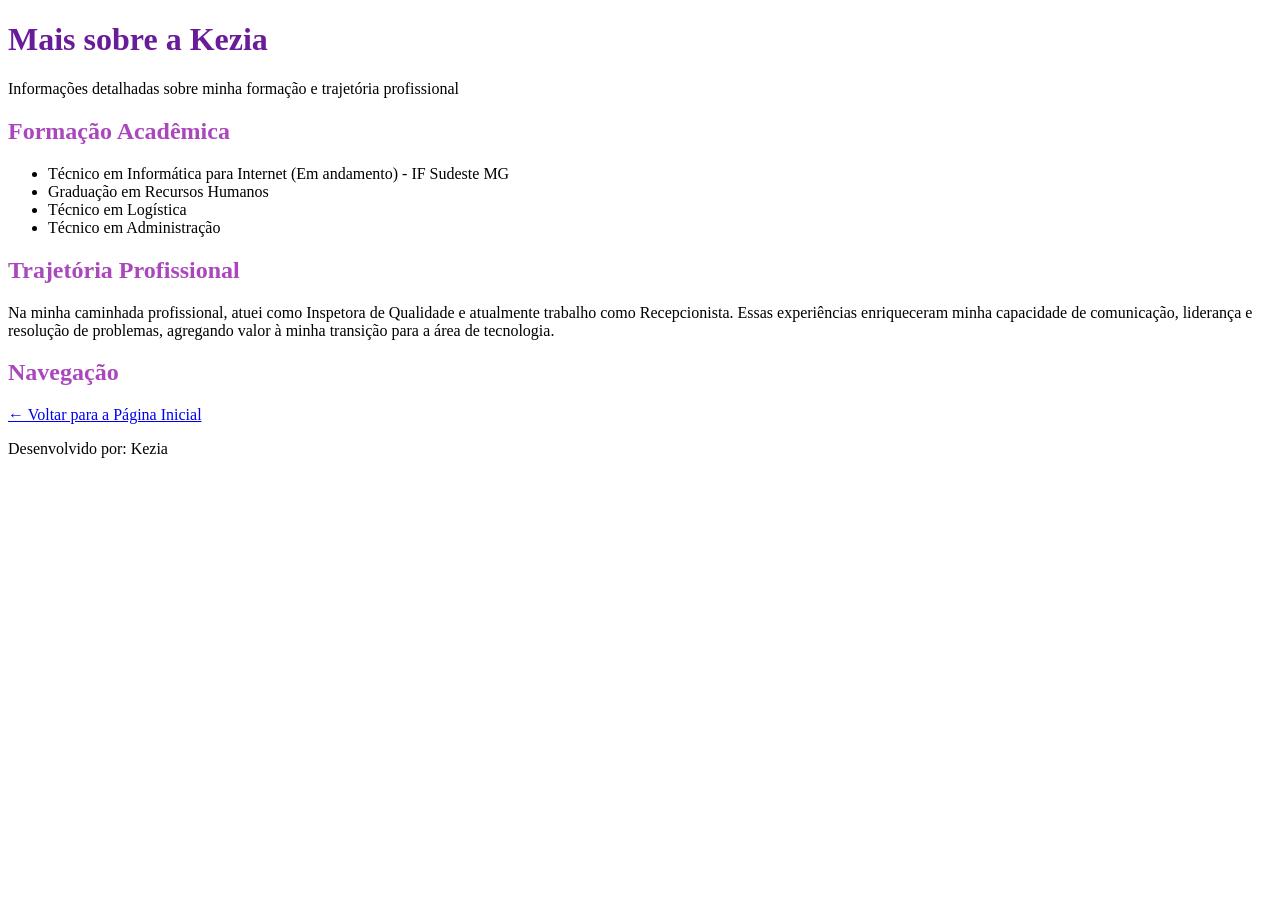
==== sobre.html @ 86844e81 "Add files via upload" ====
<!DOCTYPE html>
<html lang="pt-BR">

    <head>
        <meta charset="UTF-8">
        <meta name="viewport" content="width=device-width, initial-scale=1.0">
        <title>Saiba mais sobre mim - Kezia</title>

        <style>
            /* Cor do título principal (h1) - Roxo */
            h1 {
                color: #6a1b9a;
            }

            /* Cor dos subtítulos (h2) - Lilás */
            h2 {
                color: #ab47bc;
            }
        </style>
    </head>

    <body>
        <header>
            <h1>Mais sobre a Kezia</h1>
            <p>Informações detalhadas sobre minha formação e trajetória profissional</p>
        </header>

        <main>
            <section>
                <h2>Formação Acadêmica</h2>
                <ul>
                    <li>Técnico em Informática para Internet (Em andamento) - IF Sudeste MG</li>
                    <li>Graduação em Recursos Humanos</li>
                    <li>Técnico em Logística</li>
                    <li>Técnico em Administração</li>
                </ul>
            </section>

            <section>
                <h2>Trajetória Profissional</h2>
                <p>
                    Na minha caminhada profissional, atuei como Inspetora de Qualidade e atualmente
                    trabalho como Recepcionista. Essas experiências enriqueceram minha capacidade
                    de comunicação, liderança e resolução de problemas, agregando valor à minha
                    transição para a área de tecnologia.
                </p>
            </section>

            <nav>
                <h2>Navegação</h2>
                <p>
                    <a href="index.html">← Voltar para a Página Inicial</a>
                </p>
            </nav>
        </main>

        <footer>
            <p>Desenvolvido por: Kezia</p>
        </footer>
    </body>

</html>
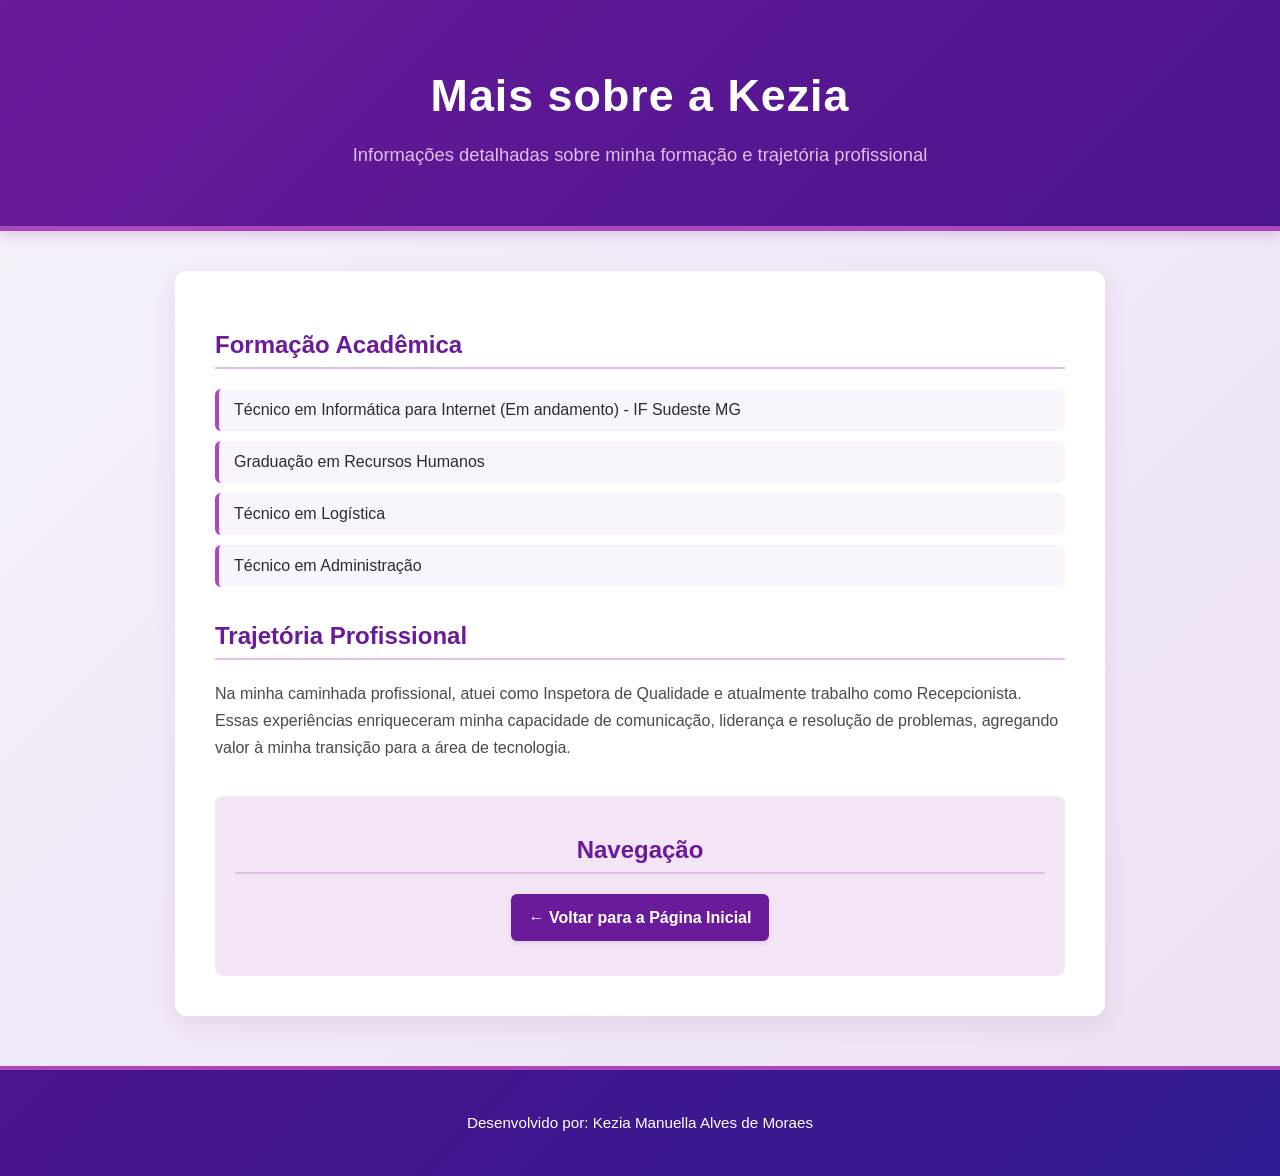
==== commit 27a43522: "Add files via upload" ====
--- a/sobre.html
+++ b/sobre.html
@@ -6,17 +6,8 @@
         <meta name="viewport" content="width=device-width, initial-scale=1.0">
         <title>Saiba mais sobre mim - Kezia</title>
 
-        <style>
-            /* Cor do título principal (h1) - Roxo */
-            h1 {
-                color: #6a1b9a;
-            }
-
-            /* Cor dos subtítulos (h2) - Lilás */
-            h2 {
-                color: #ab47bc;
-            }
-        </style>
+        <!-- Ligação com a folha de estilos externa -->
+        <link rel="stylesheet" href="style.css">
     </head>
 
     <body>
@@ -55,9 +46,8 @@
         </main>
 
         <footer>
-            <p>Desenvolvido por: Kezia</p>
+            <p>Desenvolvido por: Kezia Manuella Alves de Moraes</p>
         </footer>
     </body>
 
-</html>
-
+</html>
--- a/style.css
+++ b/style.css
@@ -0,0 +1,238 @@
+/* --- 1. CONFIGURAÇÕES GERAIS E FUNDO COM DEGRADÉ --- */
+body {
+    font-family: 'Segoe UI', Tahoma, Geneva, Verdana, sans-serif;
+    background: linear-gradient(135deg, #f7f2fa 0%, #ece1f3 100%);
+    color: #2c2c2c;
+    margin: 0;
+    padding: 0;
+    min-height: 100vh;
+}
+
+/* --- 2. CABEÇALHO (Roxo Elegante com Sombra) --- */
+header {
+    background: linear-gradient(135deg, #6a1b9a 0%, #4a148c 100%);
+    color: #ffffff;
+    text-align: center;
+    padding: 40px 20px;
+    border-bottom: 5px solid #ab47bc;
+    box-shadow: 0 4px 12px rgba(106, 27, 154, 0.2);
+}
+
+header h1 {
+    font-size: 2.8rem;
+    margin-bottom: 10px;
+    color: #ffffff;
+    letter-spacing: 1px;
+}
+
+header p {
+    color: #e1bee7;
+    font-size: 1.15rem;
+    font-weight: 300;
+}
+
+/* --- 3. CONTEÚDO PRINCIPAL (Efeito Cartão Flutuante) --- */
+main {
+    max-width: 850px;
+    margin: 40px auto;
+    background-color: #ffffff;
+    padding: 40px;
+    border-radius: 12px;
+    box-shadow: 0 8px 25px rgba(106, 27, 154, 0.1);
+}
+
+section {
+    margin-bottom: 35px;
+}
+
+h2 {
+    color: #6a1b9a;
+    border-bottom: 2px solid #e1bee7;
+    padding-bottom: 8px;
+    margin-bottom: 20px;
+    font-size: 1.5rem;
+}
+
+p {
+    line-height: 1.7;
+    margin-bottom: 15px;
+    color: #4a4a4a;
+}
+
+/* Listas estilizadas */
+ul {
+    list-style-type: none;
+    padding-left: 0;
+}
+
+li {
+    background-color: #faf5fc;
+    margin-bottom: 10px;
+    padding: 12px 15px;
+    border-radius: 6px;
+    border-left: 4px solid #ab47bc;
+    transition: transform 0.2s ease;
+}
+
+li:hover {
+    transform: translateX(5px);
+}
+
+/* --- 4. ESTILIZAÇÃO DA FOTO DE PERFIL --- */
+.foto-perfil {
+    width: 160px;
+    height: 160px;
+    border-radius: 50%;
+    border: 5px solid #ab47bc;
+    display: block;
+    margin: 0 auto 25px auto;
+    object-fit: cover;
+    box-shadow: 0 4px 15px rgba(171, 71, 188, 0.3);
+}
+
+/* --- 5. FORMULÁRIO DE CONTATO MODERNO --- */
+form {
+    display: flex;
+    flex-direction: column;
+    gap: 15px;
+}
+
+fieldset {
+    border: 2px solid #e1bee7;
+    border-radius: 8px;
+    padding: 25px;
+    background-color: #fdfbfe;
+}
+
+legend {
+    font-weight: bold;
+    color: #6a1b9a;
+    padding: 0 10px;
+    background-color: #ffffff;
+    border-radius: 4px;
+}
+
+label {
+    font-weight: bold;
+    color: #4a148c;
+    display: block;
+    margin-bottom: 5px;
+}
+
+input, textarea {
+    width: 100%;
+    padding: 12px;
+    border: 1px solid #ce93d8;
+    border-radius: 6px;
+    font-size: 1rem;
+    box-sizing: border-box;
+    background-color: #ffffff;
+    transition: border-color 0.3s ease, box-shadow 0.3s ease;
+}
+
+input:focus, textarea:focus {
+    border-color: #6a1b9a;
+    outline: none;
+    box-shadow: 0 0 8px rgba(106, 27, 154, 0.2);
+}
+
+/* Botões com efeito moderno */
+button[type="submit"], button[type="reset"] {
+    background-color: #6a1b9a;
+    color: white;
+    padding: 12px 25px;
+    border: none;
+    border-radius: 6px;
+    font-size: 1rem;
+    font-weight: bold;
+    cursor: pointer;
+    transition: background-color 0.3s ease, transform 0.1s ease;
+    margin-right: 10px;
+    box-shadow: 0 4px 10px rgba(106, 27, 154, 0.2);
+}
+
+button[type="submit"]:hover {
+    background-color: #4a148c;
+    transform: translateY(-2px);
+}
+
+button[type="reset"] {
+    background-color: #ab47bc;
+}
+
+button[type="reset"]:hover {
+    background-color: #8e24aa;
+    transform: translateY(-2px);
+}
+
+/* --- 6. NAVEGAÇÃO E RODAPÉ --- */
+nav {
+    background-color: #f3e5f5;
+    padding: 20px;
+    border-radius: 8px;
+    text-align: center;
+    margin-top: 30px;
+}
+
+nav ul {
+    list-style: none;
+    padding: 0;
+    display: flex;
+    justify-content: center;
+    gap: 15px;
+    flex-wrap: wrap;
+    margin: 0;
+}
+
+nav ul li {
+    background: none;
+    border: none;
+    margin: 0;
+    padding: 0;
+}
+
+nav ul li:hover {
+    transform: none;
+}
+
+nav a, nav p a {
+    background-color: #6a1b9a;
+    color: white;
+    text-decoration: none;
+    font-weight: bold;
+    padding: 10px 18px;
+    border-radius: 6px;
+    transition: background-color 0.3s ease, box-shadow 0.3s ease;
+    display: inline-block;
+    box-shadow: 0 2px 5px rgba(0, 0, 0, 0.1);
+}
+
+nav a:hover, nav p a:hover {
+    background-color: #ab47bc;
+    color: white;
+    box-shadow: 0 4px 10px rgba(106, 27, 154, 0.3);
+}
+
+footer {
+    background: linear-gradient(135deg, #4a148c 0%, #311b92 100%);
+    color: #ffffff;
+    text-align: center;
+    padding: 25px;
+    font-size: 0.95rem;
+    margin-top: 50px;
+    border-top: 4px solid #ab47bc;
+}
+
+footer p {
+    color: #ffffff;
+}
+
+footer a {
+    color: #e1bee7;
+    text-decoration: underline;
+    font-weight: bold;
+}
+
+footer a:hover {
+    color: #ffffff;
+}
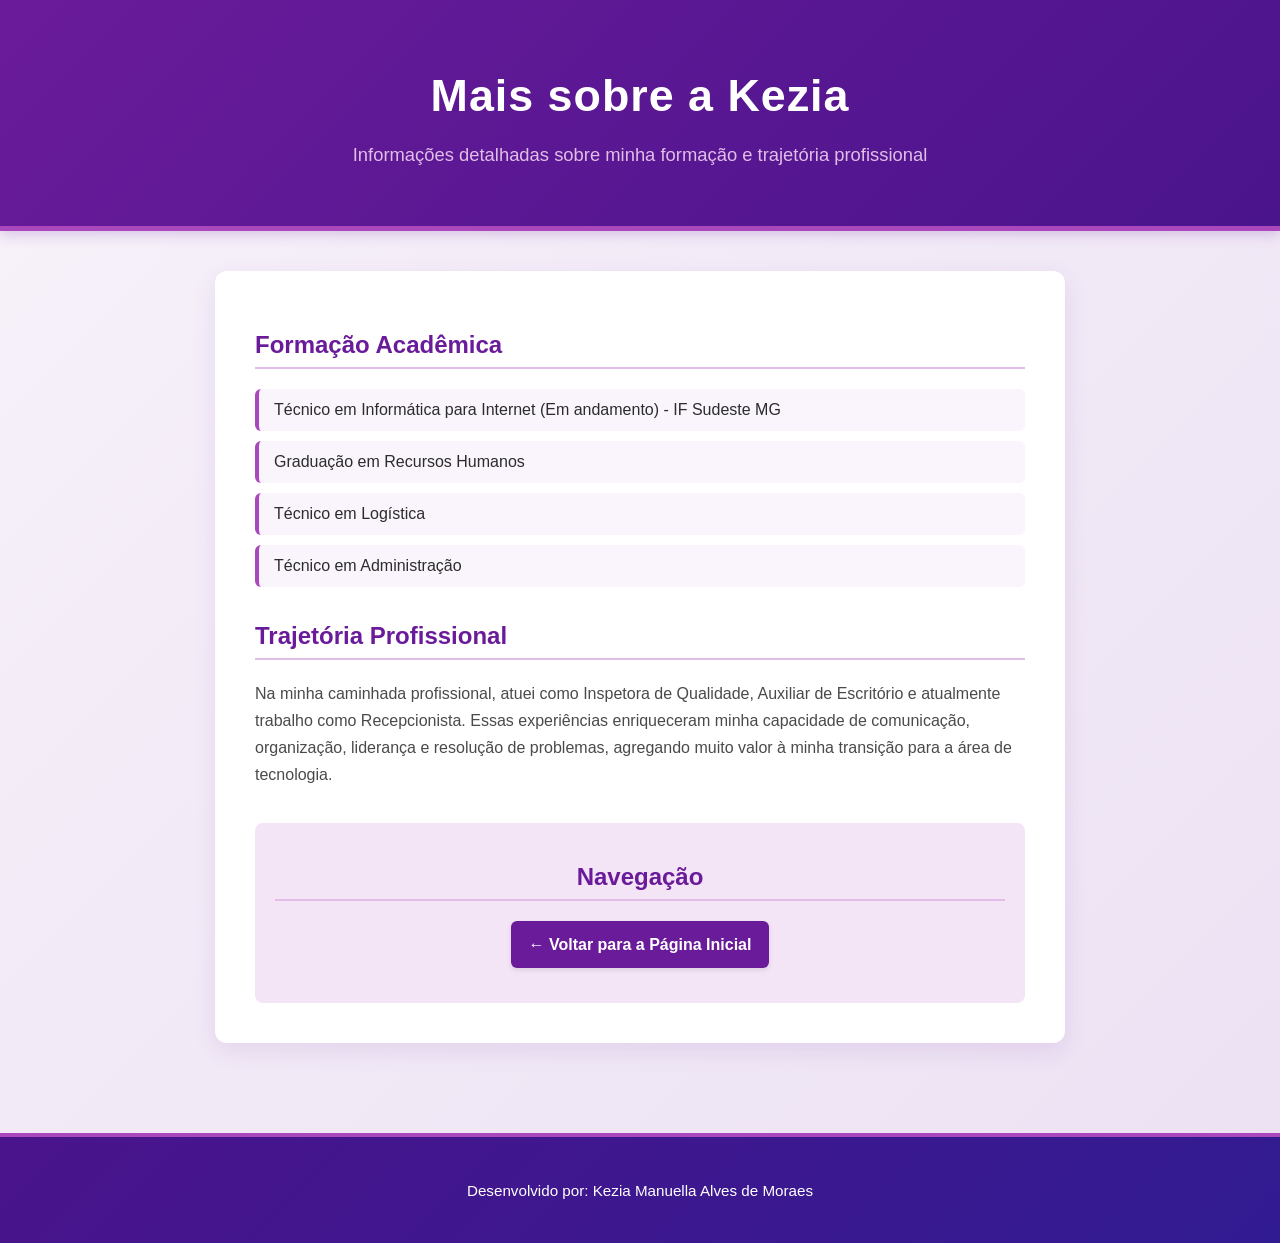
==== commit 1e01c1d4: "Adicionando seção de tecnologias com Flexbox e Grid" ====
--- a/sobre.html
+++ b/sobre.html
@@ -30,10 +30,11 @@
             <section>
                 <h2>Trajetória Profissional</h2>
                 <p>
-                    Na minha caminhada profissional, atuei como Inspetora de Qualidade e atualmente
-                    trabalho como Recepcionista. Essas experiências enriqueceram minha capacidade
-                    de comunicação, liderança e resolução de problemas, agregando valor à minha
-                    transição para a área de tecnologia.
+                    Na minha caminhada profissional, atuei como Inspetora de Qualidade, 
+                    Auxiliar de Escritório e atualmente trabalho como Recepcionista. 
+                    Essas experiências enriqueceram minha capacidade de comunicação, organização, 
+                    liderança e resolução de problemas, agregando muito valor à minha transição 
+                    para a área de tecnologia.
                 </p>
             </section>
 
--- a/style.css
+++ b/style.css
@@ -6,6 +6,11 @@
     margin: 0;
     padding: 0;
     min-height: 100vh;
+
+    /* REQUISITO DA ATIVIDADE: Grid Layout na estrutura geral da página */
+    display: grid;
+    grid-template-rows: auto 1fr auto;
+    grid-template-columns: 1fr;
 }
 
 /* --- 2. CABEÇALHO (Roxo Elegante com Sombra) --- */
@@ -16,6 +21,7 @@
     padding: 40px 20px;
     border-bottom: 5px solid #ab47bc;
     box-shadow: 0 4px 12px rgba(106, 27, 154, 0.2);
+    grid-column: 1 / -1;
 }
 
 header h1 {
@@ -39,6 +45,8 @@
     padding: 40px;
     border-radius: 12px;
     box-shadow: 0 8px 25px rgba(106, 27, 154, 0.1);
+    box-sizing: border-box;
+    width: 100%;
 }
 
 section {
@@ -90,7 +98,77 @@
     box-shadow: 0 4px 15px rgba(171, 71, 188, 0.3);
 }
 
-/* --- 5. FORMULÁRIO DE CONTATO MODERNO --- */
+/* --- 5. ESTILIZAÇÃO DOS CARTÕES (GRID & FLEXBOX) --- */
+
+/* REQUISITO: Grid Layout nos cartões */
+.grid-cards {
+    display: grid;
+    grid-template-columns: repeat(auto-fit, minmax(240px, 1fr));
+    gap: 20px;
+    margin-top: 20px;
+}
+
+/* REQUISITO: Flexbox interno dos cartões */
+.card {
+    background-color: #fdfbfe;
+    border: 2px solid #e1bee7;
+    border-radius: 10px;
+    padding: 20px;
+    box-shadow: 0 4px 10px rgba(106, 27, 154, 0.05);
+    transition: transform 0.2s ease, box-shadow 0.2s ease;
+
+    display: flex;
+    flex-direction: column;
+    justify-content: space-between;
+}
+
+.card:hover {
+    transform: translateY(-5px);
+    box-shadow: 0 6px 15px rgba(106, 27, 154, 0.15);
+}
+
+.card-topo {
+    display: flex;
+    align-items: center;
+    gap: 12px;
+    margin-bottom: 12px;
+}
+
+.icone {
+    font-size: 22px;
+    background-color: #f3e5f5;
+    padding: 8px 12px;
+    border-radius: 8px;
+}
+
+.card h3 {
+    color: #6a1b9a;
+    font-size: 1.1rem;
+    margin: 0;
+}
+
+.card p {
+    font-size: 0.95rem;
+    color: #4a4a4a;
+    margin-bottom: 15px;
+}
+
+.card-tags {
+    display: flex;
+    flex-wrap: wrap;
+    gap: 8px;
+}
+
+.tag {
+    background-color: #f3e5f5;
+    color: #6a1b9a;
+    padding: 4px 10px;
+    border-radius: 20px;
+    font-size: 0.8rem;
+    font-weight: bold;
+}
+
+/* --- 6. FORMULÁRIO DE CONTATO MODERNO --- */
 form {
     display: flex;
     flex-direction: column;
@@ -136,7 +214,6 @@
     box-shadow: 0 0 8px rgba(106, 27, 154, 0.2);
 }
 
-/* Botões com efeito moderno */
 button[type="submit"], button[type="reset"] {
     background-color: #6a1b9a;
     color: white;
@@ -165,7 +242,7 @@
     transform: translateY(-2px);
 }
 
-/* --- 6. NAVEGAÇÃO E RODAPÉ --- */
+/* --- 7. NAVEGAÇÃO E RODAPÉ --- */
 nav {
     background-color: #f3e5f5;
     padding: 20px;
@@ -221,6 +298,7 @@
     font-size: 0.95rem;
     margin-top: 50px;
     border-top: 4px solid #ab47bc;
+    grid-column: 1 / -1;
 }
 
 footer p {
